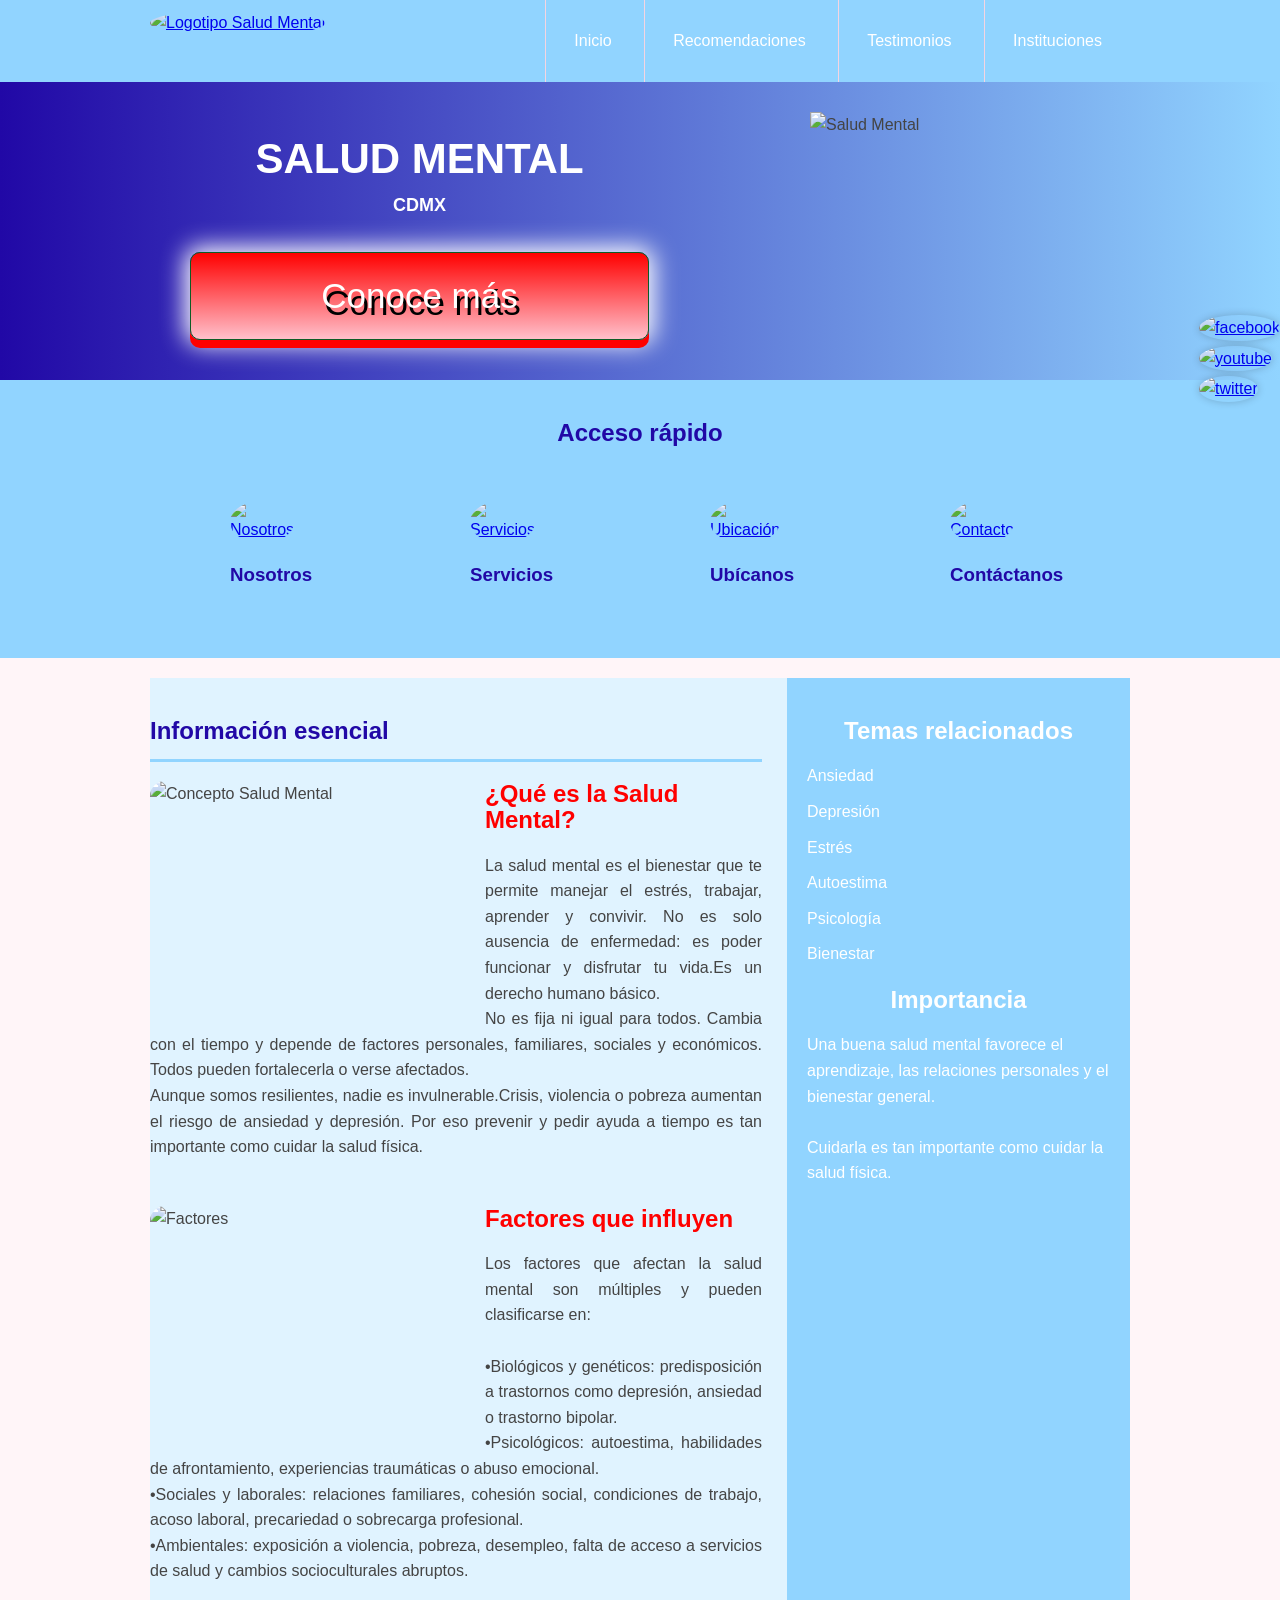
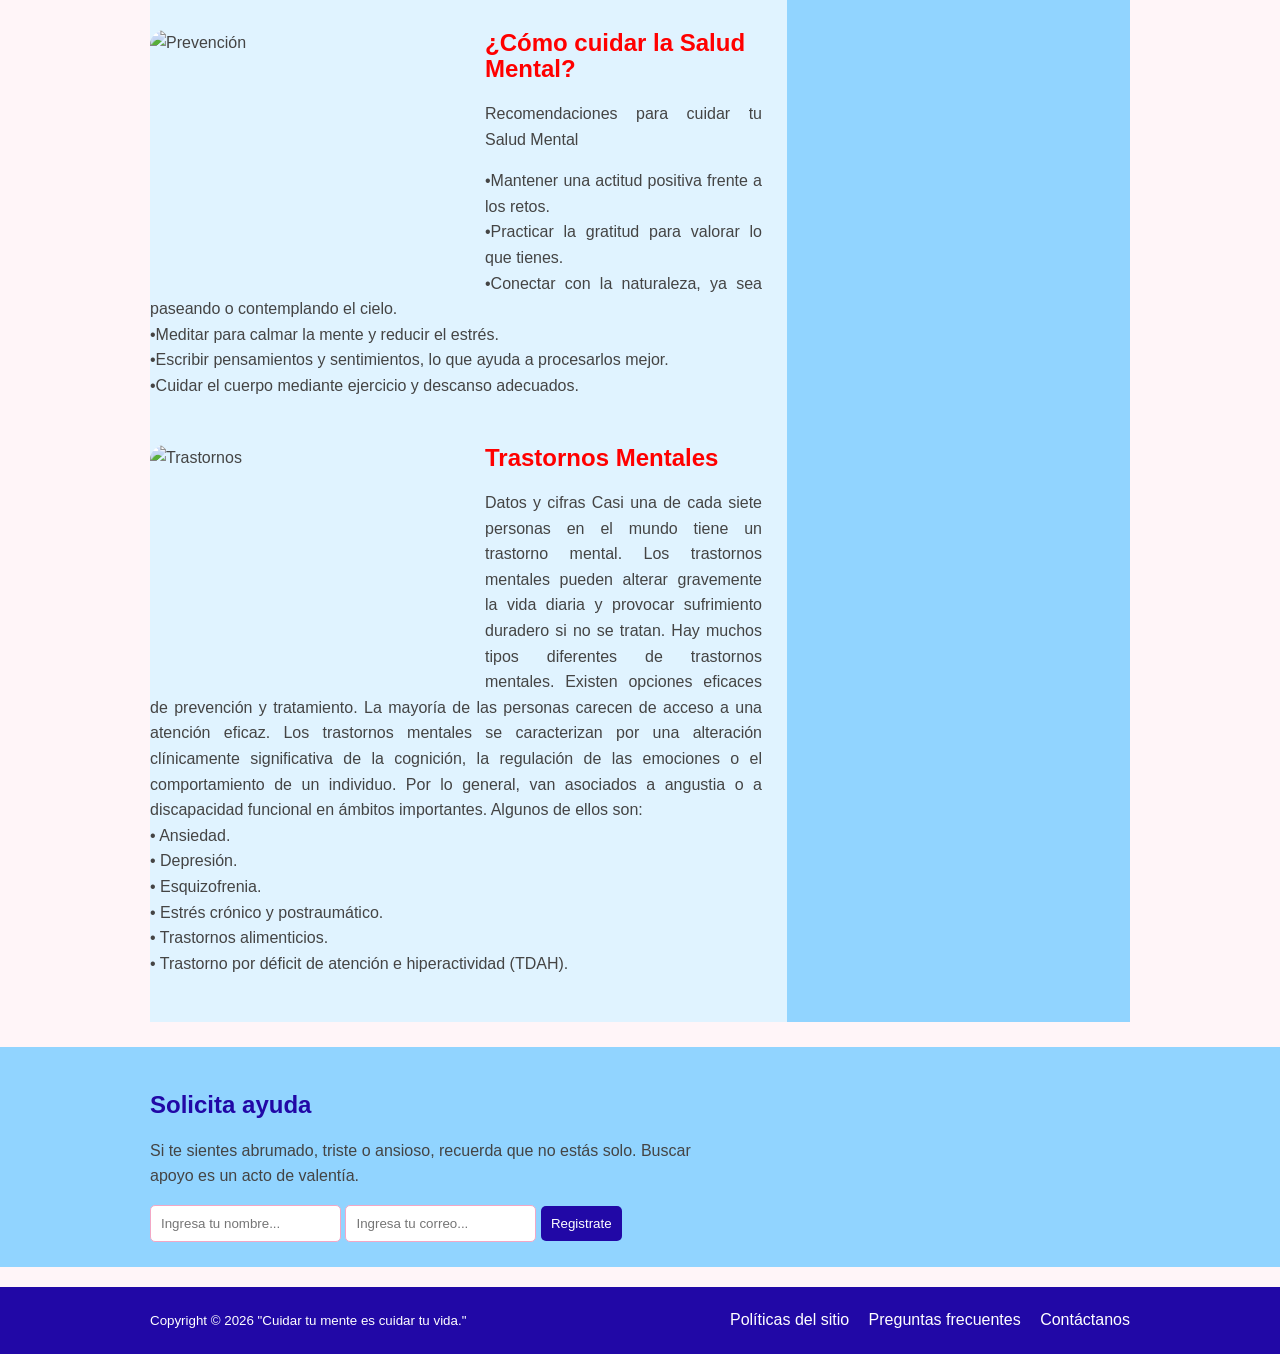
==== index.html @ 3c2b8d58 "Add files via upload" ====
<!DOCTYPE html>
<html lang="es">
<head>
    <meta charset="UTF-8">
    <title>Proyecto Salud Mental</title>
    <link rel="stylesheet" href="estilo.css">
</head>

<body>

<header class="encabezado">
    <div class="contenedor">

        <a href="https://www.tuasaude.com/es/salud-mental/" class="logo">
            <img src="imagenes/logo.png" alt="Logotipo Salud Mental">
        </a>

        <nav>
            <ul>
                <li><a href="index.html">Inicio</a></li>
        <li><a href="recomendaciones.html">Recomendaciones</a></li>
        <li><a href="testimonios.html">Testimonios</a></li>        
        <li><a href="institucioness.html">Instituciones</a></li>
            </ul>
        </nav>

    </div>
</header>

<div class="presentacion">

    <div class="contenedor">

        <div class="introduccion-presentacion">

            <h1>SALUD MENTAL <br><span>CDMX</span></h1>

            

            <a href="https://www.who.int/es/news-room/fact-sheets/detail/mental-health-strengthening-our-response"
            class="aprender-mas"
            target="_blank">
            Conoce más
            </a>

        </div>

        <img src="imagenes/salud.png" alt="Salud Mental">

    </div>

</div>

<section class="acceso-rapido">
    <div class="contenedor">

        <h2>Acceso rápido</h2>

        <ul>
            <figure>
                <a href="nosotros.html"><img src="C:\Users\carmo\Downloads\imagenes\nosotros.jpg" alt="Nosotros"></a>
                <figcaption><h3><a href="nosotros.html">Nosotros</a></h3></figcaption>
            </figure>

            <figure>
                <a href="servicios.html"><img src="C:\Users\carmo\Downloads\imagenes\servicios.jpg" alt="Servicios"></a>
                <figcaption><h3><a href="servicios.html">Servicios</a></h3></figcaption>
            </figure>

            <figure>
                <a href="https://www.google.com.mx/maps/place/Colegio+de+Bachilleres+Plantel+1+El+Rosario/@19.5117327,-99.20085,17z/data=!3m1!4b1!4m6!3m5!1s0x85d202a570f7eb97:0xdfb9239b4225f8d!8m2!3d19.5117327!4d-99.1982751!16s%2Fg%2F1hm3b6tvs?entry=ttu&g_ep=EgoyMDI2MDYyMy4wIKXMDSoASAFQAw%3D%3D"><img src="C:\Users\carmo\Downloads\imagenes\ubicacion.jpg" alt="Ubicación"></a>
                <figcaption><h3><a href="https://www.google.com.mx/maps/place/Colegio+de+Bachilleres+Plantel+1+El+Rosario/@19.5117327,-99.20085,17z/data=!3m1!4b1!4m6!3m5!1s0x85d202a570f7eb97:0xdfb9239b4225f8d!8m2!3d19.5117327!4d-99.1982751!16s%2Fg%2F1hm3b6tvs?entry=ttu&g_ep=EgoyMDI2MDYyMy4wIKXMDSoASAFQAw%3D%3D">Ubícanos</a></h3></figcaption>
            </figure>

            <figure>
                <a href="contacto.html"><img src="C:\Users\carmo\Downloads\imagenes\contac.jpg" alt="Contacto"></a>
                <figcaption><h3><a href="contacto.html">Contáctanos</a></h3></figcaption>
            </figure>
        </ul>

    </div>
</section>

<div class="bloque-contenido">
    <div class="contenedor">

        <main class="articulos">

            <h2>Información esencial</h2>

            <article>
                <img src="C:\Users\carmo\Downloads\imagenes\concepto.jpg" alt="Concepto Salud Mental">

                <h1><a href="https://www.who.int/es/news-room/fact-sheets/detail/mental-health-strengthening-our-response">¿Qué es la Salud Mental?</a></h1>

                <p>
                La salud mental es el bienestar que te permite manejar el estrés, trabajar, aprender y convivir. No es solo ausencia de enfermedad: es poder funcionar y disfrutar tu vida.Es un derecho humano básico.<br>
                No es fija ni igual para todos. Cambia con el tiempo y depende de factores personales, familiares, sociales y económicos. Todos pueden fortalecerla o verse afectados.<br>
                Aunque somos resilientes, nadie es invulnerable.Crisis, violencia o pobreza aumentan el riesgo de ansiedad y depresión. Por eso prevenir y pedir ayuda a tiempo es tan importante como cuidar la salud física.

               
                </p>
            </article>

            <article>
                <img src="C:\Users\carmo\Downloads\imagenes\factores.jpg" alt="Factores">

                <h1><a href="https://sesionpsicologia.com/factores-que-influyen-en-la-salud-mental/">Factores que influyen</a></h1>

                <p>
                Los factores que afectan la salud mental son múltiples y pueden clasificarse en:

                <br><br>

                •Biológicos y genéticos: predisposición a trastornos como depresión, ansiedad o trastorno bipolar.<br>
•Psicológicos: autoestima, habilidades de afrontamiento, experiencias traumáticas o abuso emocional.<br>
•Sociales y laborales: relaciones familiares, cohesión social, condiciones de trabajo, acoso laboral, precariedad o sobrecarga profesional.<br>
•Ambientales: exposición a violencia, pobreza, desempleo, falta de acceso a servicios de salud y cambios socioculturales abruptos.<br>
                </p>
            </article>

            <article>
                <img src="C:\Users\carmo\Downloads\imagenes\prevencion.jpg" alt="Prevención">

                <h1><a href="https://youtu.be/0A3Dr2Sc02g?si=V9l4Qjnc882OAo6n">¿Cómo cuidar la Salud Mental?</a></h1>
                <p>Recomendaciones para cuidar tu Salud Mental</p>
                <p>
            •Mantener una actitud positiva frente a los retos.<br>

•Practicar la gratitud para valorar lo que tienes.<br>
•Conectar con la naturaleza, ya sea paseando o contemplando el cielo.<br>
•Meditar para calmar la mente y reducir el estrés.<br>
•Escribir pensamientos y sentimientos, lo que ayuda a procesarlos mejor.<br>
•Cuidar el cuerpo mediante ejercicio y descanso adecuados.

                </p>
            </article>
            <article>
                <img src="C:\Users\carmo\Downloads\imagenes\transtorno-mental.jpg" alt="Trastornos">

                <h1><a href="https://psicologiaymente.com/clinica/trastornos-mentales-mas-comunes">Trastornos Mentales</a></h1>

                <p>
               Datos y cifras
Casi una de cada siete personas en el mundo tiene un trastorno mental.
Los trastornos mentales pueden alterar gravemente la vida diaria y provocar sufrimiento duradero si no se tratan.
Hay muchos tipos diferentes de trastornos mentales.
Existen opciones eficaces de prevención y tratamiento.
La mayoría de las personas carecen de acceso a una atención eficaz.
Los trastornos mentales se caracterizan por una alteración clínicamente significativa de la cognición, la regulación de las emociones o el comportamiento de un individuo. Por lo general, van asociados a angustia o a discapacidad funcional en ámbitos importantes. Algunos de ellos son: 

                <br>

                • Ansiedad.<br>
                • Depresión.<br>
                • Esquizofrenia.<br>
                • Estrés crónico y postraumático.<br>
                • Trastornos alimenticios.<br>
                • Trastorno por déficit de atención e hiperactividad (TDAH).
                </p>
            </article>

        </main>

        <aside class="complementario">

            <h2>Temas relacionados</h2>

            <ul>
                <li><a href="https://unamglobal.unam.mx/global_revista/ansiedad-causas-sintomas-y-estrategias-de-enfrentamiento/">Ansiedad</a></li>
                <li><a href="https://www.who.int/es/news-room/fact-sheets/detail/depression">Depresión</a></li>
                <li><a href="https://www.gob.mx/issste/articulos/el-estres-y-tu-salud?idiom=es">Estrés</a></li>
                <li><a href="https://concepto.de/autoestima/">Autoestima</a></li>
                <li><a href="https://www.psicoactiva.com/blog/psicologia/">Psicología</a></li>
                <li><a href="https://www.lifeder.com/bienestar-mental/">Bienestar</a></li>
            </ul>

            <h2>Importancia</h2>

            <p>
            Una buena salud mental favorece el aprendizaje, las relaciones
            personales y el bienestar general.

            <br><br>

            Cuidarla es tan importante como cuidar la salud física.
            </p>

        </aside>

    </div>
</div>

<section class="suscripcion">

    <div class="contenedor">

        <h2>Solicita ayuda</h2>

        <p>
        Si te sientes abrumado, triste o ansioso, recuerda que no estás solo.
        Buscar apoyo es un acto de valentía.
        </p>

        <form  action="https://formspree.io/f/xvzjknjl"
  method="POST">
            <input type="text" name="nombre" placeholder="Ingresa tu nombre..." required>
            <input type="email" name="email" placeholder="Ingresa tu correo..." required>
            <input type="submit" name="valor" value="Registrate">
        </form>

    </div>

</section>

<footer class="piedepagina">

    <div class="contenedor">

        <small>
        Copyright © 2026 "Cuidar tu mente es cuidar tu vida."
        </small>
        <nav>
            <ul>
                <li><a href="politicas.html">Políticas del sitio</a></li>
                <li><a href="freq.html">Preguntas frecuentes</a></li>
                <li><a href="contactanoos.html">Contáctanos</a></li>
            </ul>
        </nav>

    </div>
<div class="social">
    <a href="https://es-la.facebook.com/" title="FaceBook"><img src="C:\Users\carmo\Downloads\face.jpg" alt="facebook"></a>
    <a href="https://www.youtube.com/" title="Youtube"><img src="C:\Users\carmo\Downloads\youtube.jpg" alt="youtube"></a>
    <a href="https://x.com/" title="twitter"><img src="C:\Users\carmo\Downloads\x.jpg" alt="twitter"></a>
</div>
</footer>

</body>
</html>
---- estilo.css ----
*{
    box-sizing:border-box;
}

body{
    font-size:16px;
    font-family: Arial, Helvetica, sans-serif;
    line-height:1.6em;
    margin:0;
    background:#fff5f8;
    color:#444;
}

.contenedor{
    width:980px;
    margin:0 auto;
}

/* ENCABEZADO */

.encabezado{
    background:#91D4FF;
    overflow:hidden;
}

.logo{
    float:left;
    position:relative;
    top:10px;
}

.logo img{
    width:90px;
    border-radius:50%;
}

.encabezado nav{
    float:right;
}

.encabezado nav ul{
    margin:0;
    padding:0;
    list-style:none;
}

.encabezado nav ul li{
    display:inline-block;
}

.encabezado nav ul li a{
    display:block;
    color:#fff;
    padding:28px;
    text-decoration:none;
    border-left:1px solid #f6d4e1;
}

.encabezado nav ul li a:hover{
    background:#FF000C;
}




/* PRESENTACION */

.presentacion{
    background:linear-gradient(to right,#2108A6,#91D4FF);
    overflow:hidden;
    padding:30px 0;
}

.introduccion-presentacion{
    float:left;
    width:55%;
}

.introduccion-presentacion h1{
    color:#fff;
    font-size:42px;
    text-align:center;
    line-height:0.9em;
}

.introduccion-presentacion h1 span{
    font-size:18px;
}

.introduccion-presentacion p{
    text-align:justify;
}

.presentacion img{
    float:right;
    width:320px;
    
}

/* BOTÓN ROJO CON BRILLO */

a.aprender-mas{
       font-size: 2.1875em;
    border: 1px solid #0d5c25;
    padding: 30px 50px;
    /*background: yellow;*/
    display: block;
    text-align: center;
    margin: 10px 40px;
    color: #fff;
    text-decoration: none;
    text-shadow: 3px 7px 0 #000;
    border-radius: 10px;
    background: linear-gradient(to top, pink, red);
    box-shadow: 0 8px 0 0 red,
                0 0 25px 5px #fff;
} 
a.aprender-mas:hover{
    box-shadow: 0 0 25px 5px #000;

}

/* ACCESO RAPIDO */
.acceso-rapido ul{
    display: grid;
    grid-template-columns: repeat(4, 1fr);
    gap: 20px;
    text-align: center;
 }
 .acceso-rapido figure img{
    width: 120px;
    height: 120px;
    border-radius: 50%;
}   
.acceso-rapido{
    background:#91D4FF;
    overflow:hidden;
    padding-bottom:20px;
}

.acceso-rapido h2{
    text-align:center;
    color:#2108A6;
    padding:20px;
}

.acceso-rapido figure{
    display:inline-block;
    width:24%;
    text-align:center;
}

.acceso-rapido img{
    width:90px;
    border-radius:50%;
}

.acceso-rapido h3 a{
    color:#2108A6;
    text-decoration:none;
}

/* CONTENIDO */

.bloque-contenido{
    margin-top:20px;
}

.bloque-contenido .contenedor{
    display:table;
}


/* ARTICULOS */

.articulos{
    display:table-cell;
    width:65%;
    background:#E0F3FF;
    padding-right:25px;
}

.articulos h2{
    color:#2108A6;
    border-bottom:3px solid #91D4FF;
    padding-bottom:15px;
}

.articulos article{
    margin-bottom:30px;
    overflow:hidden;
}

.articulos img{
    float:left;
    width:320px;
    height:250px;
    margin-right:15px;
    border-radius:15px;
    object-fit:cover;

}

.articulos article h1{
    margin-top:0;
}

.articulos article h1 a{
    color:#c04b7c;
    text-decoration:none;
}

.articulos article h1 a:hover{
    text-decoration:underline;
}

.articulos p{
    text-align:justify;
}

/* ASIDE */

.complementario{
    display:table-cell;
    width:35%;
    background:#91D4FF;
    padding:20px;
    color:white;
}

.complementario h2{
    text-align:center;
}

.complementario ul{
    list-style:none;
    padding:0;
}

.complementario li{
    margin-bottom:10px;
}

.complementario li a{
    color:white;
    text-decoration:none;
}

.complementario li a:hover{
    color:#ffeef5;
}

/* SUSCRIPCION */

.suscripcion{
    background:#91D4FF;
    margin-top:25px;
    padding:25px 0;
    overflow:hidden;
}

.suscripcion h2{
    color:#2108A6;
}

.suscripcion p{
    width:60%;
}

.suscripcion form{
    margin-top:15px;
}

.suscripcion input{
    padding:10px;
    border:1px solid #f3a7c5;
    border-radius:5px;
}

.suscripcion input[type="submit"]{
    background:#2108A6;
    color:white;
    border:none;
    cursor:pointer;
}

.suscripcion input[type="submit"]:hover{
    background:#FF000C;
}

/* PIE DE PAGINA */

.piedepagina{
    background:#2108A6;
    padding:20px 0;
    margin-top:20px;
}

.piedepagina .contenedor{
    display:table;
    width:980px;
}

.piedepagina small{
    display:table-cell;
    color:white;
}

.piedepagina nav{
    display:table-cell;
    text-align:right;
}

.piedepagina nav ul{
    list-style:none;
    margin:0;
    padding:0;
}

.piedepagina nav ul li{
    display:inline-block;
    margin-left:15px;
}

.piedepagina nav ul li a{
    color:white;
    text-decoration:none;
}

.piedepagina nav ul li a:hover{
    color:#ffe8f1;
}

/* REDES SOCIALES */

.social{
    position:fixed;
    right:0;
    top:35%;
}

.social a{
    display:block;
    margin-bottom:5px;
}

.social img{
    width:50px;
    border-radius:50%;
    box-shadow:0 0 8px rgba(0,0,0,.2);
}
.articulos article h1 a{
    color:red !important;
    text-decoration:none;
}
/* ========================= */
/*     CONTACTO PRO FINAL    */
/* ========================= */

.contacto{
    background: linear-gradient(to right, #E0F3FF, #fff5f8);
    padding: 50px 0;
}

.contacto h2{
    text-align: center;
    color: #2108A6;
    font-size: 32px;
    margin-bottom: 10px;
}

.contacto p{
    text-align: center;
    color: #444;
}

/* GRID DE TARJETAS */
.grid-contacto{
    display: grid;
    grid-template-columns: repeat(2, 1fr);
    gap: 25px;
    margin-top: 30px;
}

/* TARJETAS */
.card-contacto{
    background: white;
    padding: 25px;
    border-radius: 15px;
    box-shadow: 0 0 20px rgba(0,0,0,.08);
    transition: .3s ease;
}

.card-contacto:hover{
    transform: translateY(-5px);
    box-shadow: 0 0 25px rgba(33,8,166,.25);
}

/* TITULOS */
.card-contacto h3{
    color: #2108A6;
    margin-bottom: 15px;
}

/* FORMULARIO */
.card-contacto form{
    display: flex;
    flex-direction: column;
    gap: 10px;
}

.card-contacto label{
    font-weight: bold;
    color: #2108A6;
    text-align: left;
}

/* INPUTS */
.card-contacto input,
.card-contacto textarea{
    padding: 10px;
    border: 2px solid #91D4FF;
    border-radius: 8px;
    outline: none;
    transition: .3s;
}

.card-contacto input:focus,
.card-contacto textarea:focus{
    border-color: #2108A6;
    box-shadow: 0 0 10px rgba(33,8,166,.2);
}

/* BOTÓN */
.card-contacto input[type="submit"]{
    background: linear-gradient(to right, #2108A6, #91D4FF);
    color: white;
    border: none;
    padding: 12px;
    border-radius: 10px;
    cursor: pointer;
    font-size: 16px;
    transition: .3s;
}

.card-contacto input[type="submit"]:hover{
    background: #FF000C;
    box-shadow: 0 0 15px rgba(255,0,0,.4);
}

/* RESPONSIVE */
@media (max-width: 768px){
    .grid-contacto{
        grid-template-columns: 1fr;
    }
}
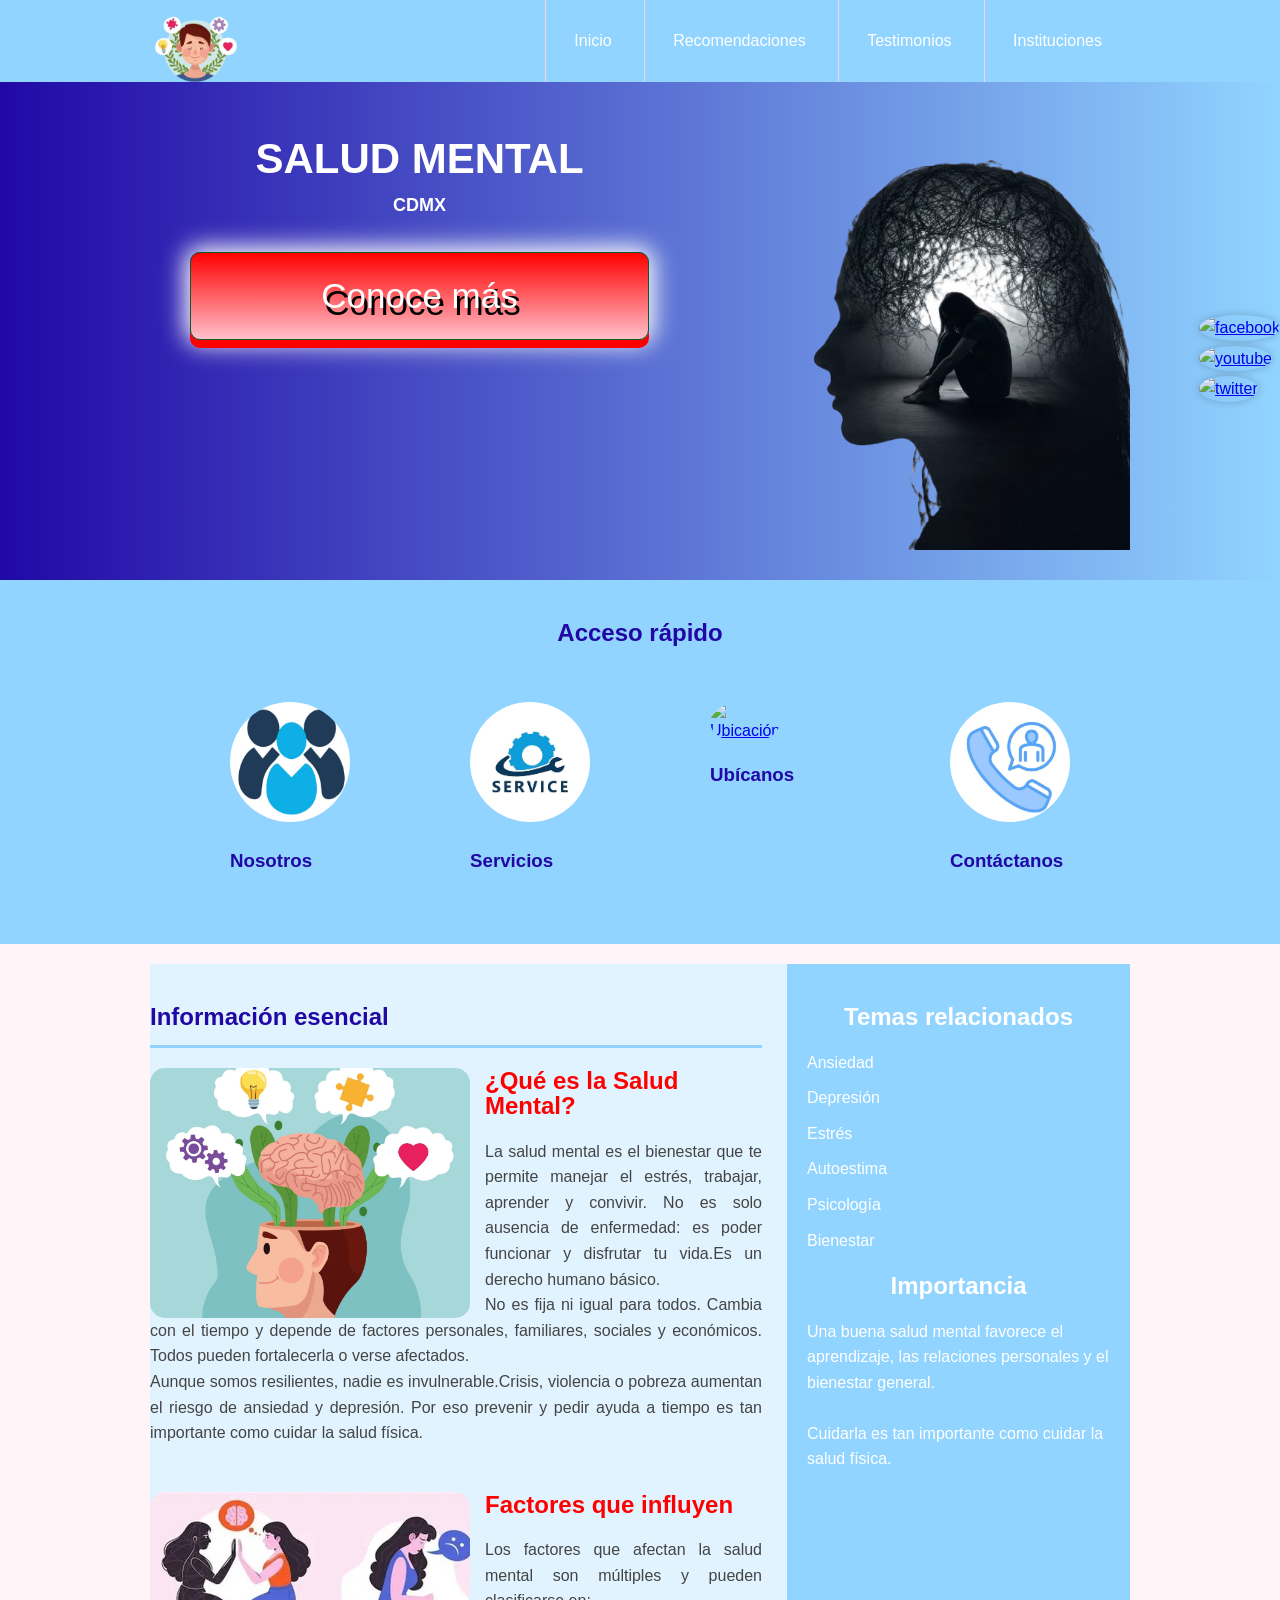
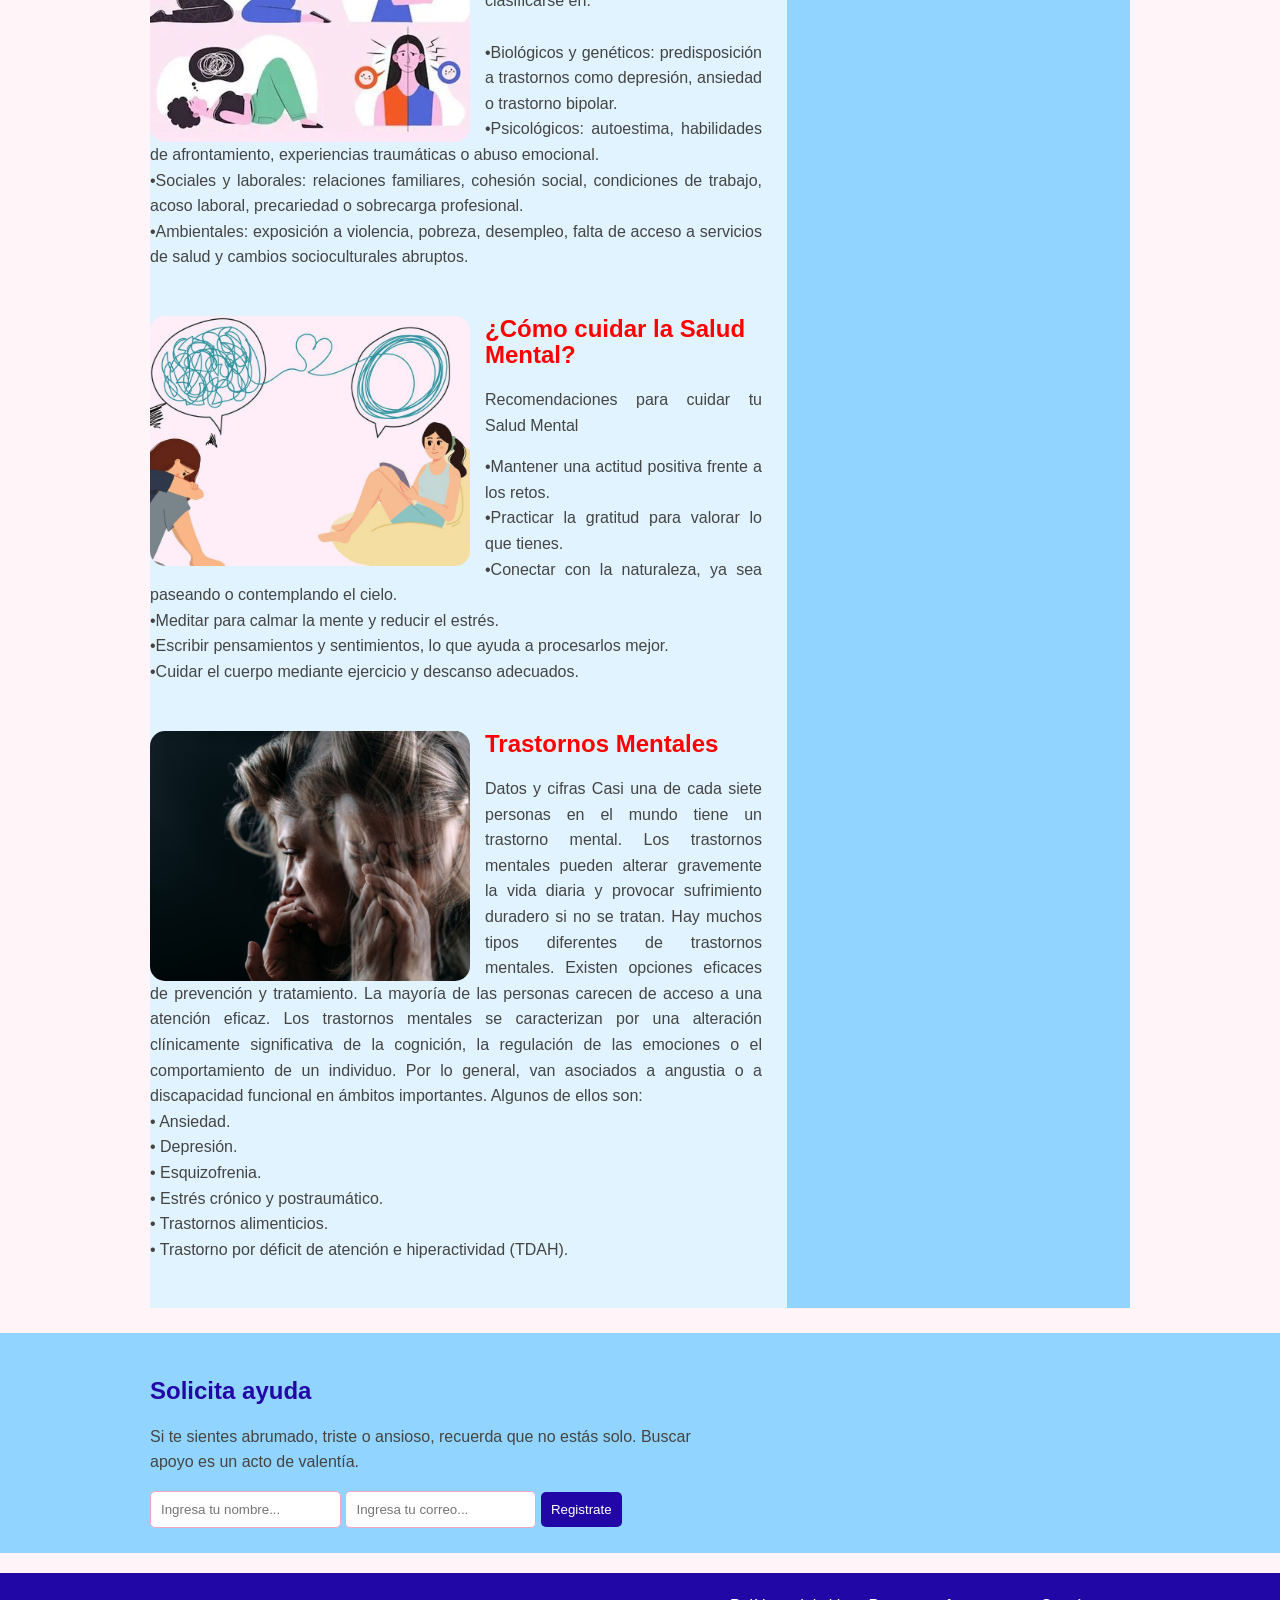
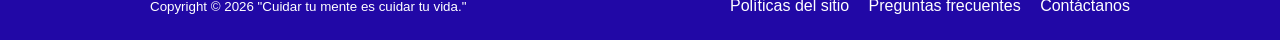
==== commit c34709cd: "Update index.html" ====
--- a/index.html
+++ b/index.html
@@ -12,7 +12,7 @@
     <div class="contenedor">
 
         <a href="https://www.tuasaude.com/es/salud-mental/" class="logo">
-            <img src="imagenes/logo.png" alt="Logotipo Salud Mental">
+            <img src="logo.png" alt="Logotipo Salud Mental">
         </a>
 
         <nav>
@@ -45,7 +45,7 @@
 
         </div>
 
-        <img src="imagenes/salud.png" alt="Salud Mental">
+        <img src="salud.png" alt="Salud Mental">
 
     </div>
 
@@ -58,12 +58,12 @@
 
         <ul>
             <figure>
-                <a href="nosotros.html"><img src="C:\Users\carmo\Downloads\imagenes\nosotros.jpg" alt="Nosotros"></a>
+                <a href="nosotros.html"><img src="nosotros.jpg" alt="Nosotros"></a>
                 <figcaption><h3><a href="nosotros.html">Nosotros</a></h3></figcaption>
             </figure>
 
             <figure>
-                <a href="servicios.html"><img src="C:\Users\carmo\Downloads\imagenes\servicios.jpg" alt="Servicios"></a>
+                <a href="servicios.html"><img src="servicios.jpg" alt="Servicios"></a>
                 <figcaption><h3><a href="servicios.html">Servicios</a></h3></figcaption>
             </figure>
 
@@ -73,7 +73,7 @@
             </figure>
 
             <figure>
-                <a href="contacto.html"><img src="C:\Users\carmo\Downloads\imagenes\contac.jpg" alt="Contacto"></a>
+                <a href="contacto.html"><img src="contac.jpg" alt="Contacto"></a>
                 <figcaption><h3><a href="contacto.html">Contáctanos</a></h3></figcaption>
             </figure>
         </ul>
@@ -89,7 +89,7 @@
             <h2>Información esencial</h2>
 
             <article>
-                <img src="C:\Users\carmo\Downloads\imagenes\concepto.jpg" alt="Concepto Salud Mental">
+                <img src="concepto.jpg" alt="Concepto Salud Mental">
 
                 <h1><a href="https://www.who.int/es/news-room/fact-sheets/detail/mental-health-strengthening-our-response">¿Qué es la Salud Mental?</a></h1>
 
@@ -103,7 +103,7 @@
             </article>
 
             <article>
-                <img src="C:\Users\carmo\Downloads\imagenes\factores.jpg" alt="Factores">
+                <img src="factores.jpg" alt="Factores">
 
                 <h1><a href="https://sesionpsicologia.com/factores-que-influyen-en-la-salud-mental/">Factores que influyen</a></h1>
 
@@ -120,7 +120,7 @@
             </article>
 
             <article>
-                <img src="C:\Users\carmo\Downloads\imagenes\prevencion.jpg" alt="Prevención">
+                <img src="prevencion.jpg" alt="Prevención">
 
                 <h1><a href="https://youtu.be/0A3Dr2Sc02g?si=V9l4Qjnc882OAo6n">¿Cómo cuidar la Salud Mental?</a></h1>
                 <p>Recomendaciones para cuidar tu Salud Mental</p>
@@ -136,7 +136,7 @@
                 </p>
             </article>
             <article>
-                <img src="C:\Users\carmo\Downloads\imagenes\transtorno-mental.jpg" alt="Trastornos">
+                <img src="transtorno-mental.jpg" alt="Trastornos">
 
                 <h1><a href="https://psicologiaymente.com/clinica/trastornos-mentales-mas-comunes">Trastornos Mentales</a></h1>
 
@@ -237,4 +237,4 @@
 </footer>
 
 </body>
-</html>+</html>
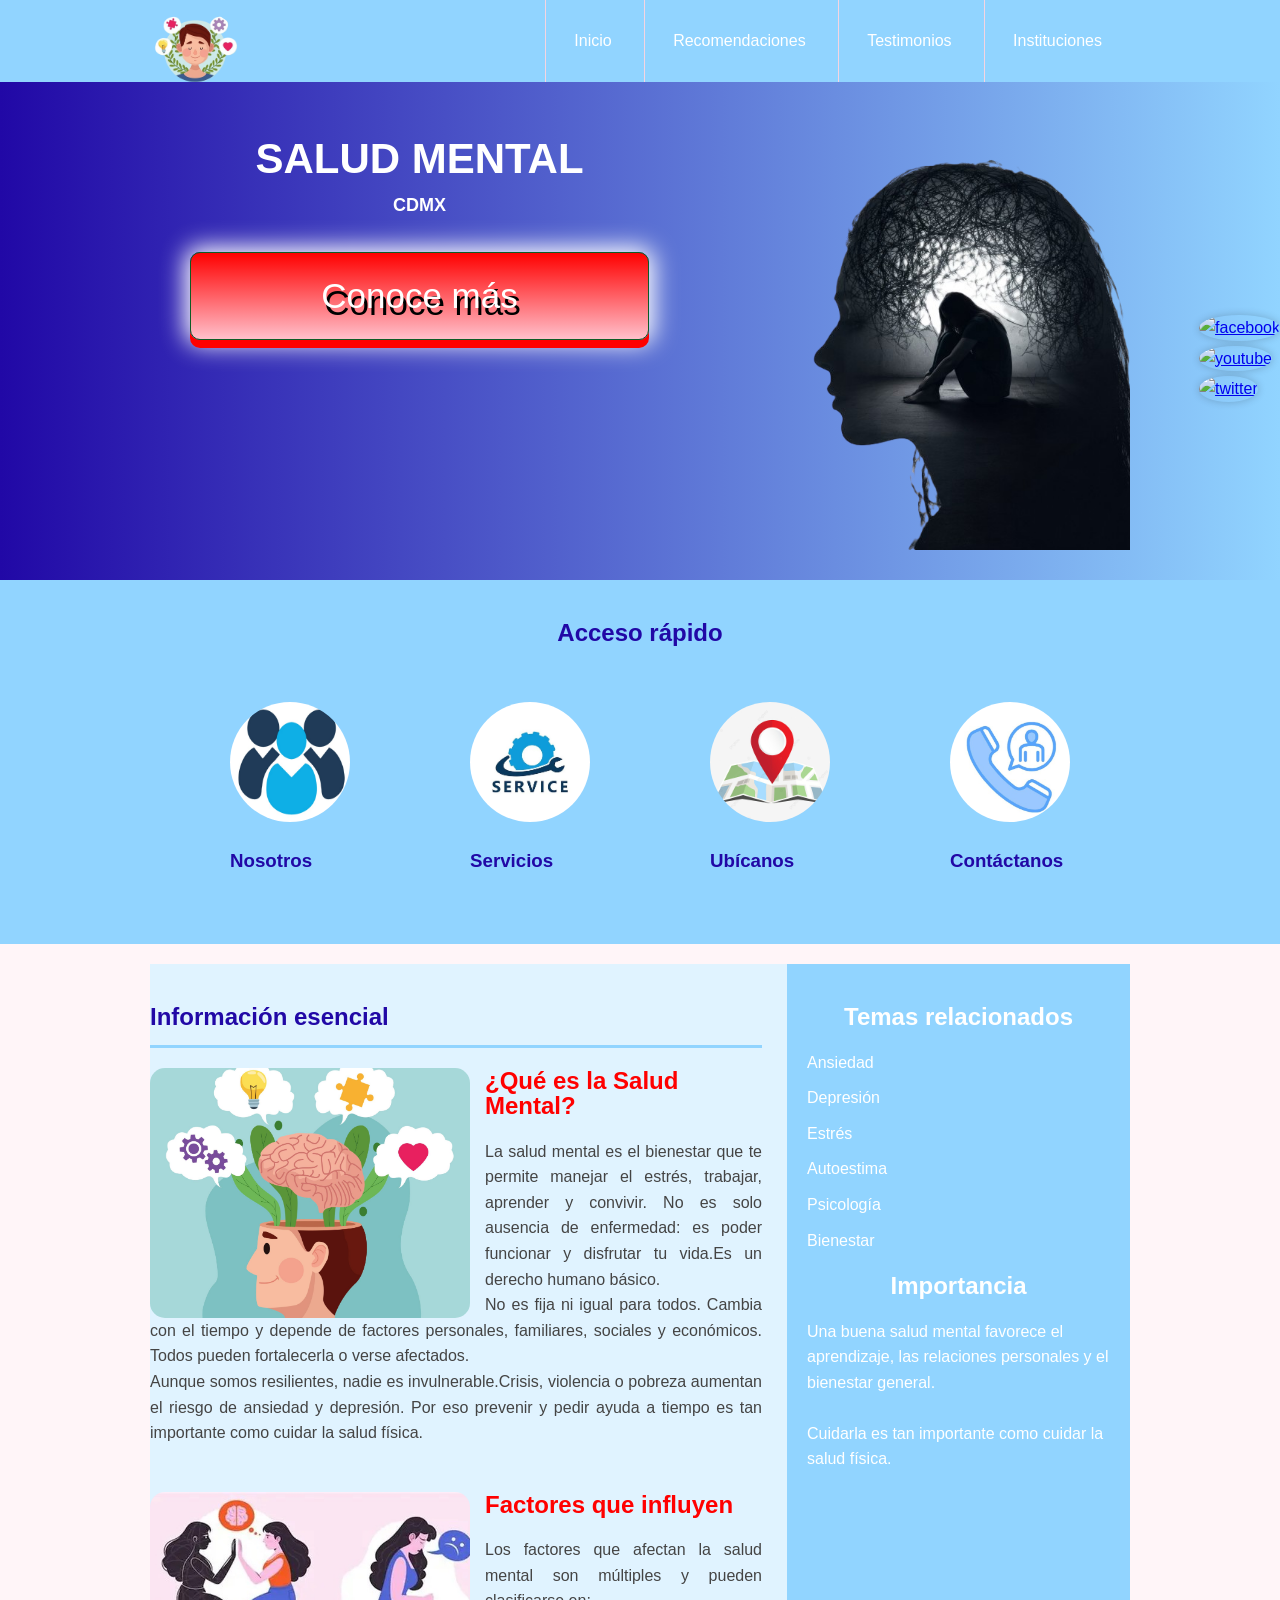
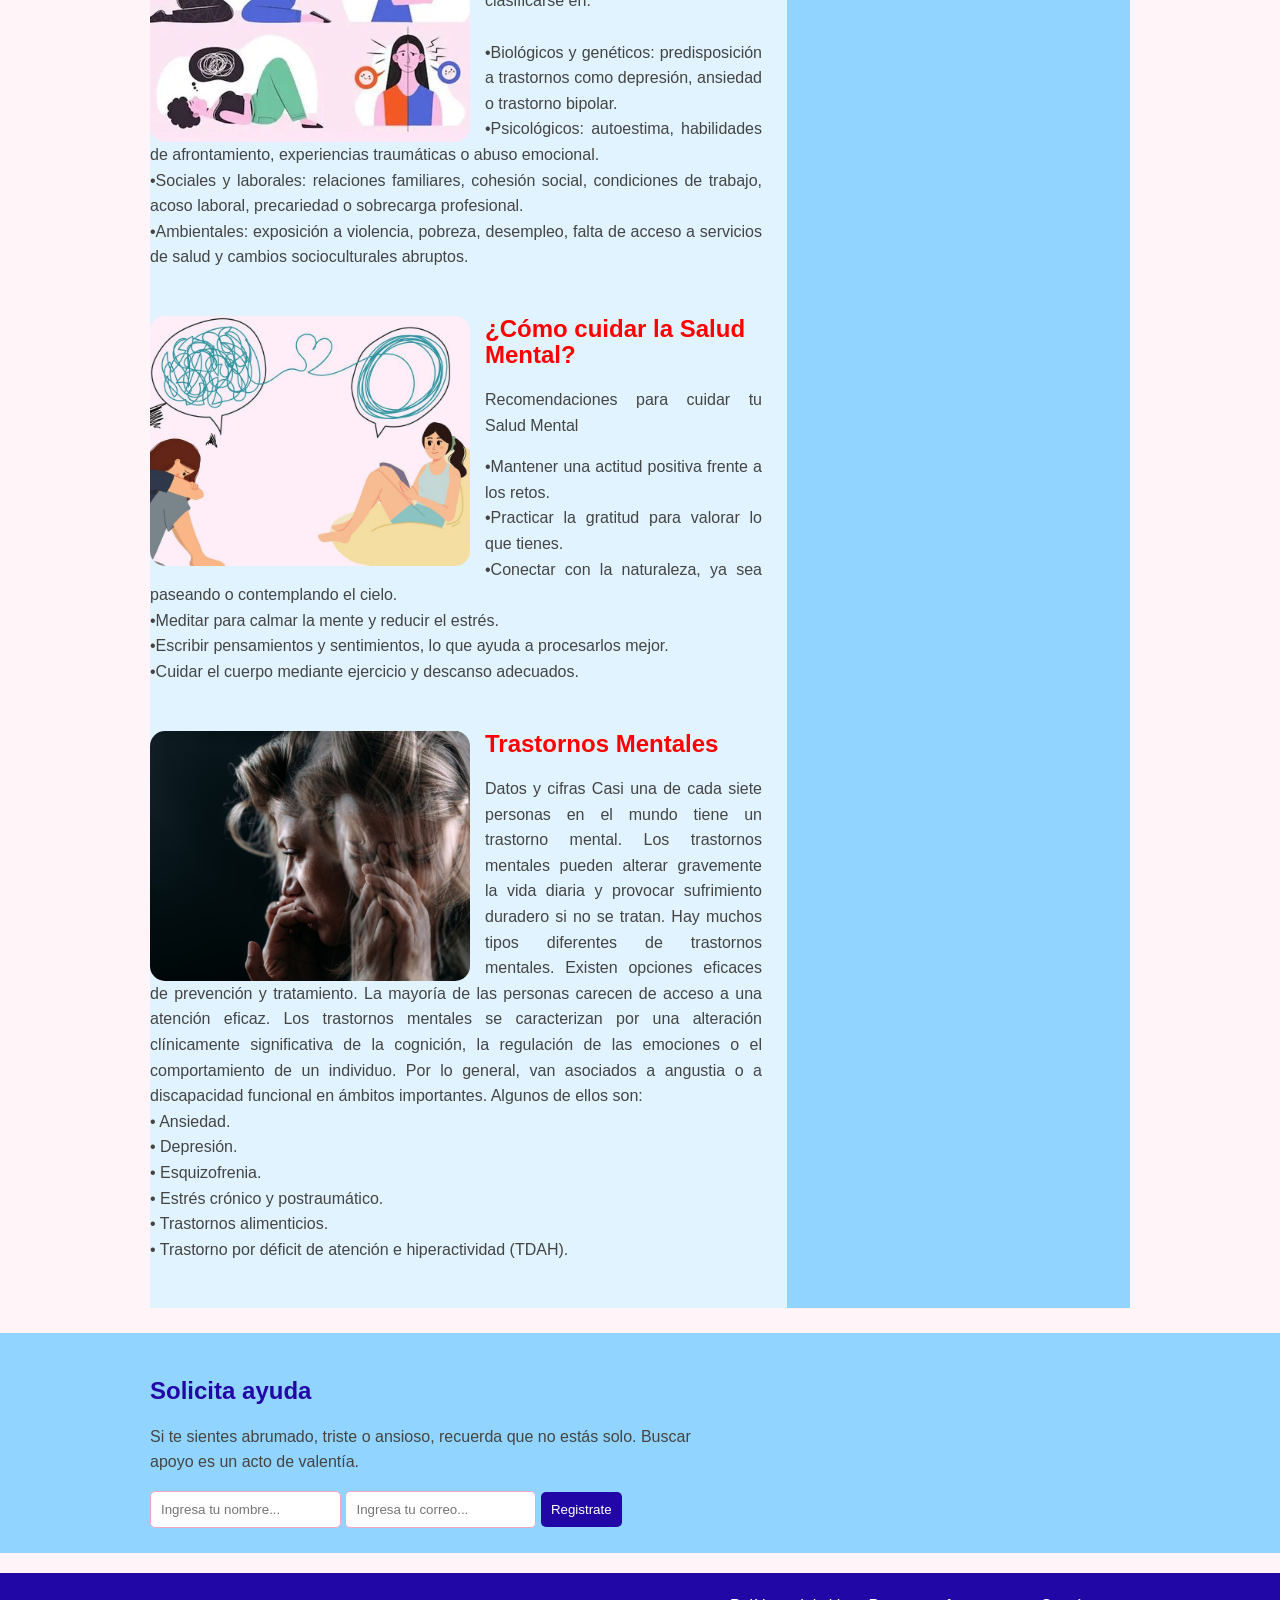
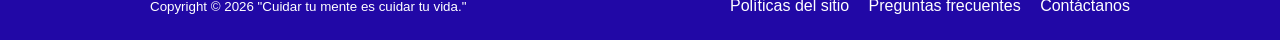
==== commit c7b77121: "Update index.html" ====
--- a/index.html
+++ b/index.html
@@ -68,7 +68,7 @@
             </figure>
 
             <figure>
-                <a href="https://www.google.com.mx/maps/place/Colegio+de+Bachilleres+Plantel+1+El+Rosario/@19.5117327,-99.20085,17z/data=!3m1!4b1!4m6!3m5!1s0x85d202a570f7eb97:0xdfb9239b4225f8d!8m2!3d19.5117327!4d-99.1982751!16s%2Fg%2F1hm3b6tvs?entry=ttu&g_ep=EgoyMDI2MDYyMy4wIKXMDSoASAFQAw%3D%3D"><img src="C:\Users\carmo\Downloads\imagenes\ubicacion.jpg" alt="Ubicación"></a>
+                <a href="https://www.google.com.mx/maps/place/Colegio+de+Bachilleres+Plantel+1+El+Rosario/@19.5117327,-99.20085,17z/data=!3m1!4b1!4m6!3m5!1s0x85d202a570f7eb97:0xdfb9239b4225f8d!8m2!3d19.5117327!4d-99.1982751!16s%2Fg%2F1hm3b6tvs?entry=ttu&g_ep=EgoyMDI2MDYyMy4wIKXMDSoASAFQAw%3D%3D"><img src="ubicacion.jpg" alt="Ubicación"></a>
                 <figcaption><h3><a href="https://www.google.com.mx/maps/place/Colegio+de+Bachilleres+Plantel+1+El+Rosario/@19.5117327,-99.20085,17z/data=!3m1!4b1!4m6!3m5!1s0x85d202a570f7eb97:0xdfb9239b4225f8d!8m2!3d19.5117327!4d-99.1982751!16s%2Fg%2F1hm3b6tvs?entry=ttu&g_ep=EgoyMDI2MDYyMy4wIKXMDSoASAFQAw%3D%3D">Ubícanos</a></h3></figcaption>
             </figure>
 
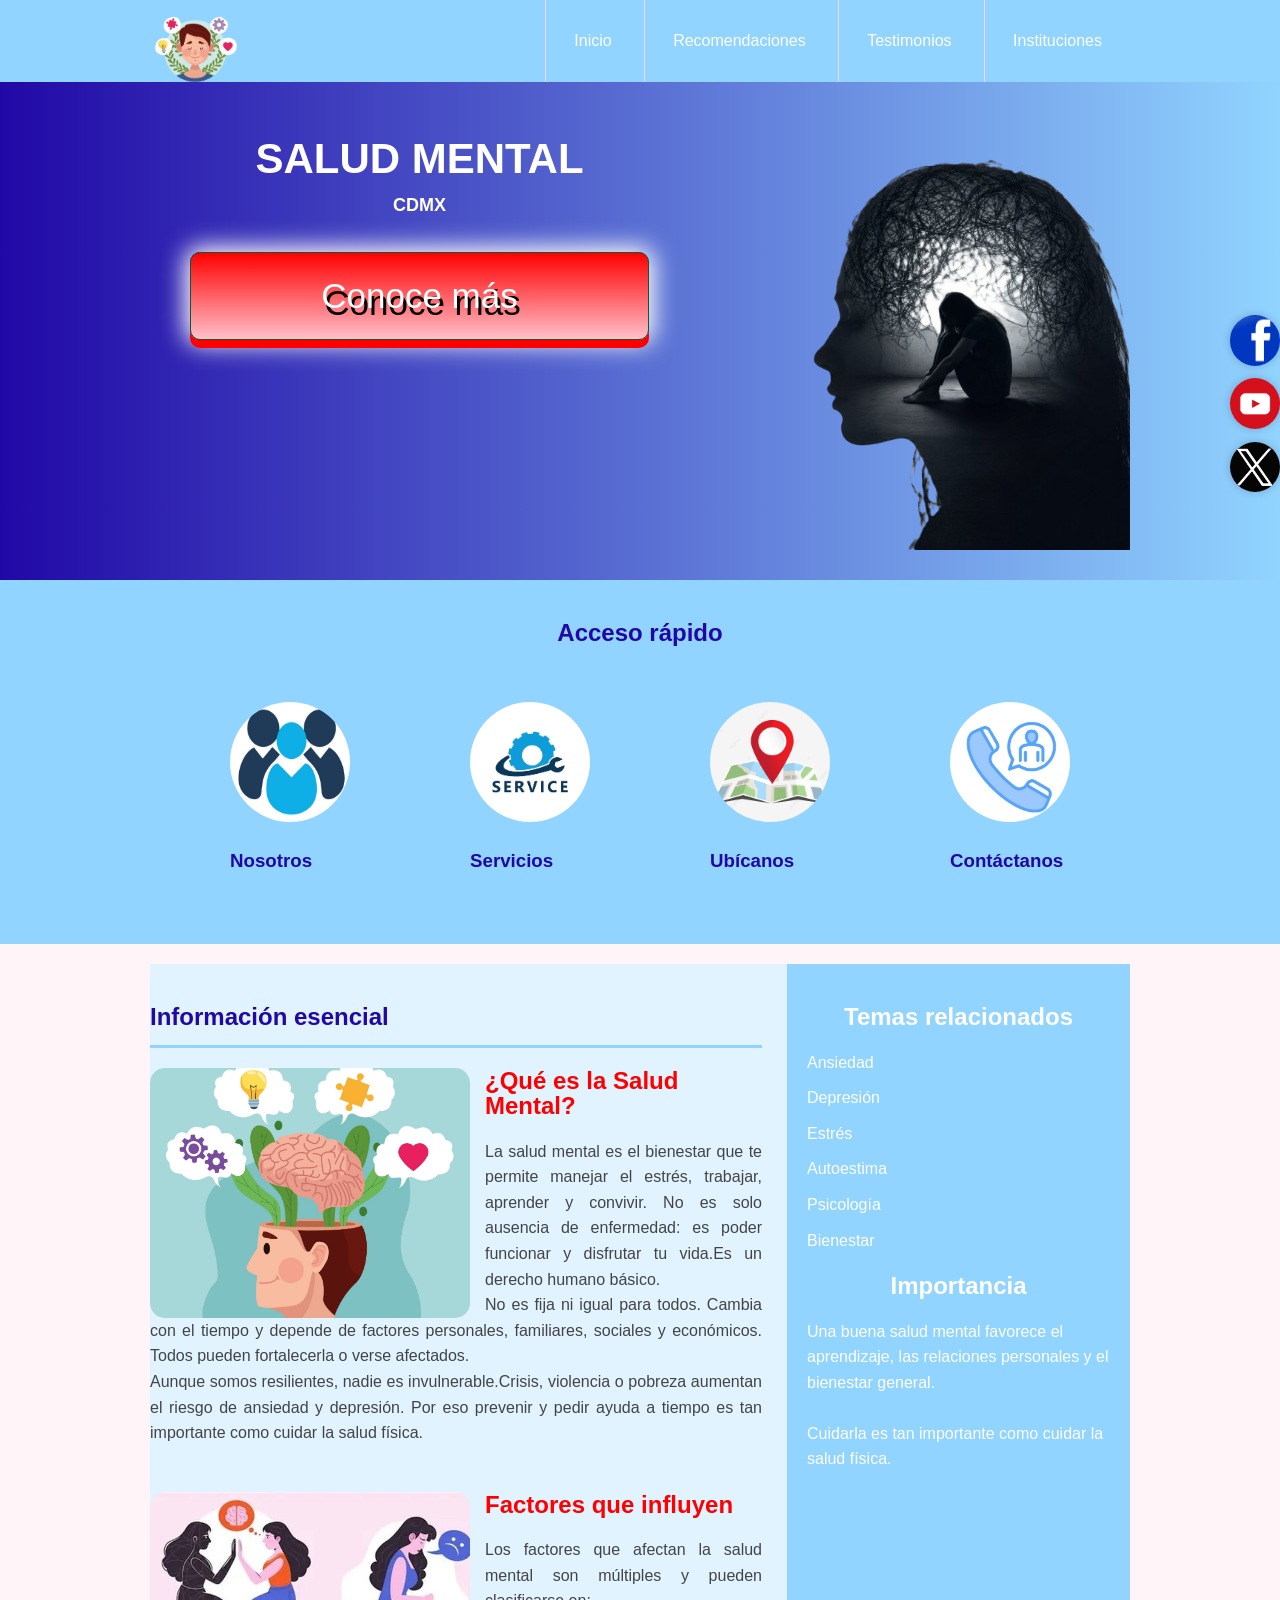
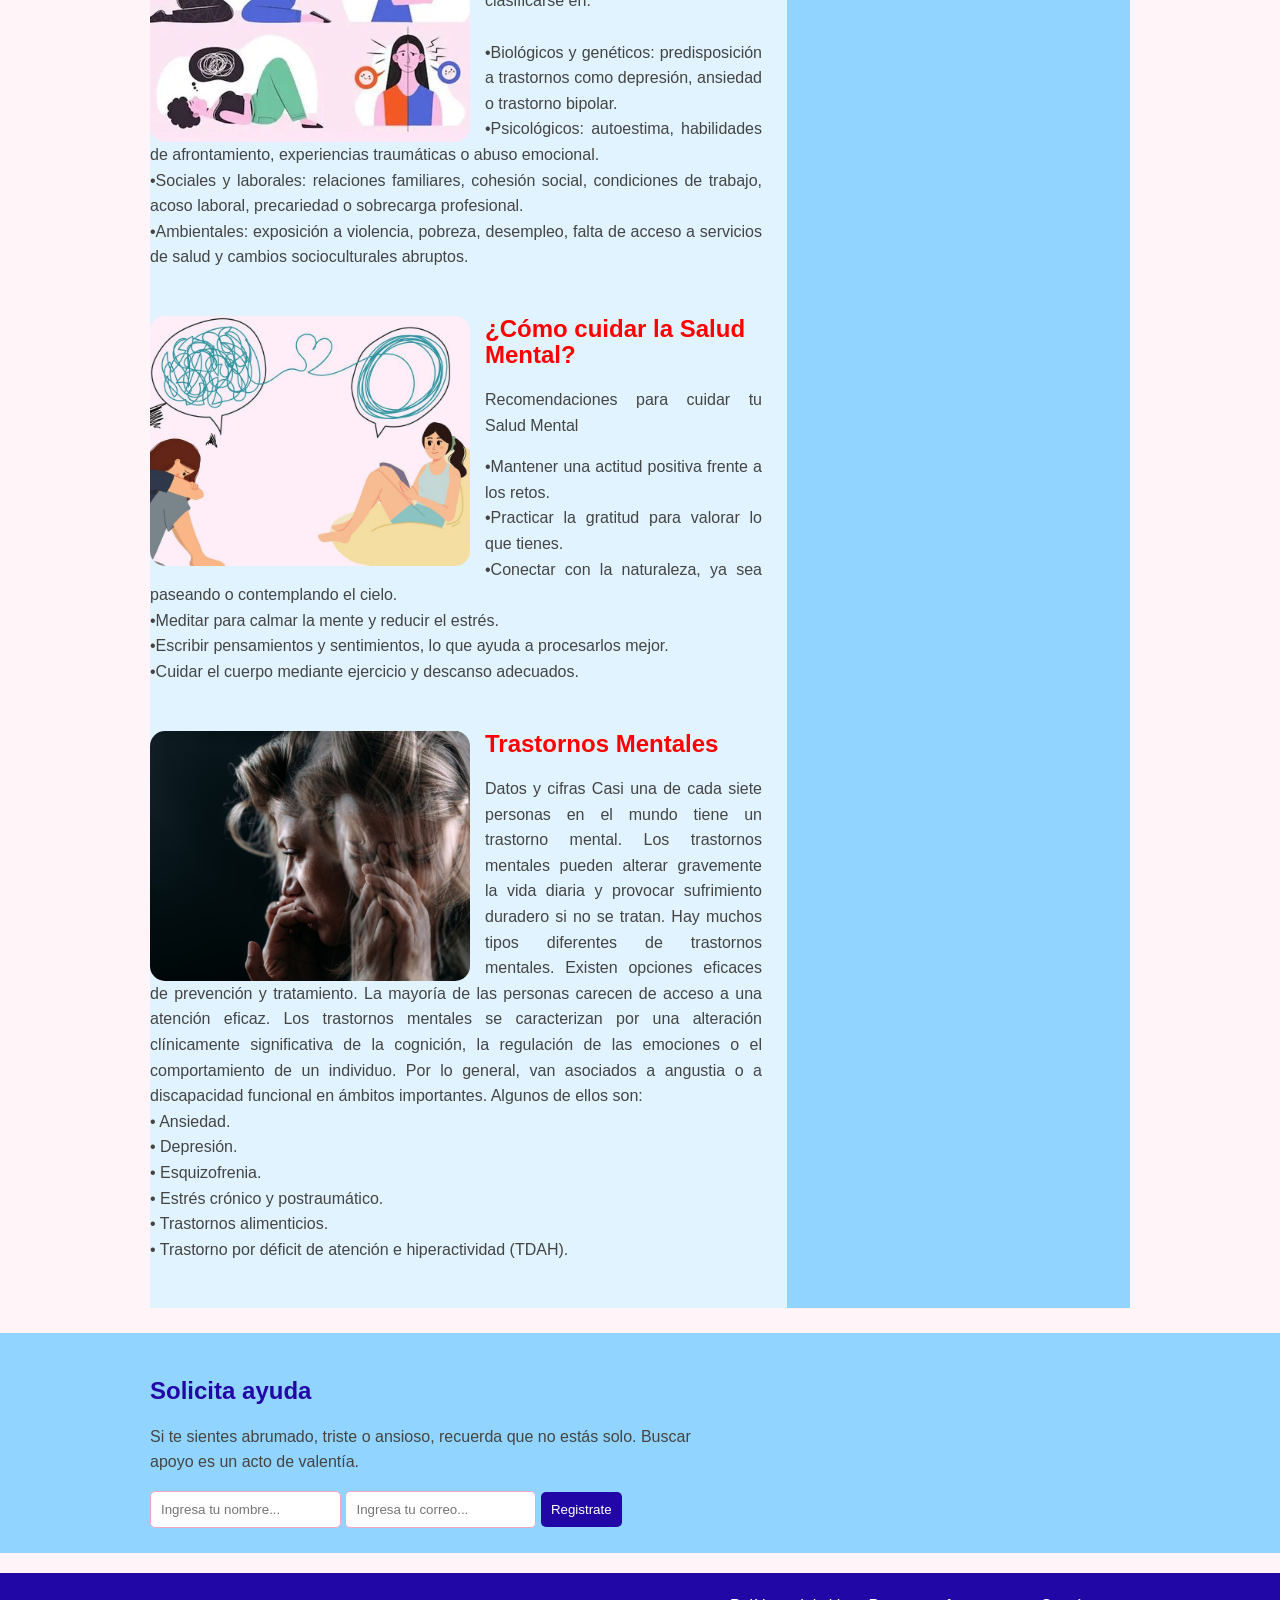
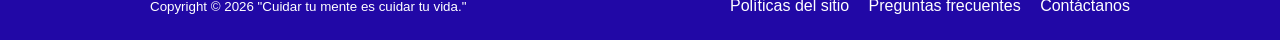
==== commit 739ac76a: "Update index.html" ====
--- a/index.html
+++ b/index.html
@@ -230,9 +230,9 @@
 
     </div>
 <div class="social">
-    <a href="https://es-la.facebook.com/" title="FaceBook"><img src="C:\Users\carmo\Downloads\face.jpg" alt="facebook"></a>
-    <a href="https://www.youtube.com/" title="Youtube"><img src="C:\Users\carmo\Downloads\youtube.jpg" alt="youtube"></a>
-    <a href="https://x.com/" title="twitter"><img src="C:\Users\carmo\Downloads\x.jpg" alt="twitter"></a>
+    <a href="https://es-la.facebook.com/" title="FaceBook"><img src="face.jpg" alt="facebook"></a>
+    <a href="https://www.youtube.com/" title="Youtube"><img src="youtube.jpg" alt="youtube"></a>
+    <a href="https://x.com/" title="twitter"><img src="x.jpg" alt="twitter"></a>
 </div>
 </footer>
 
